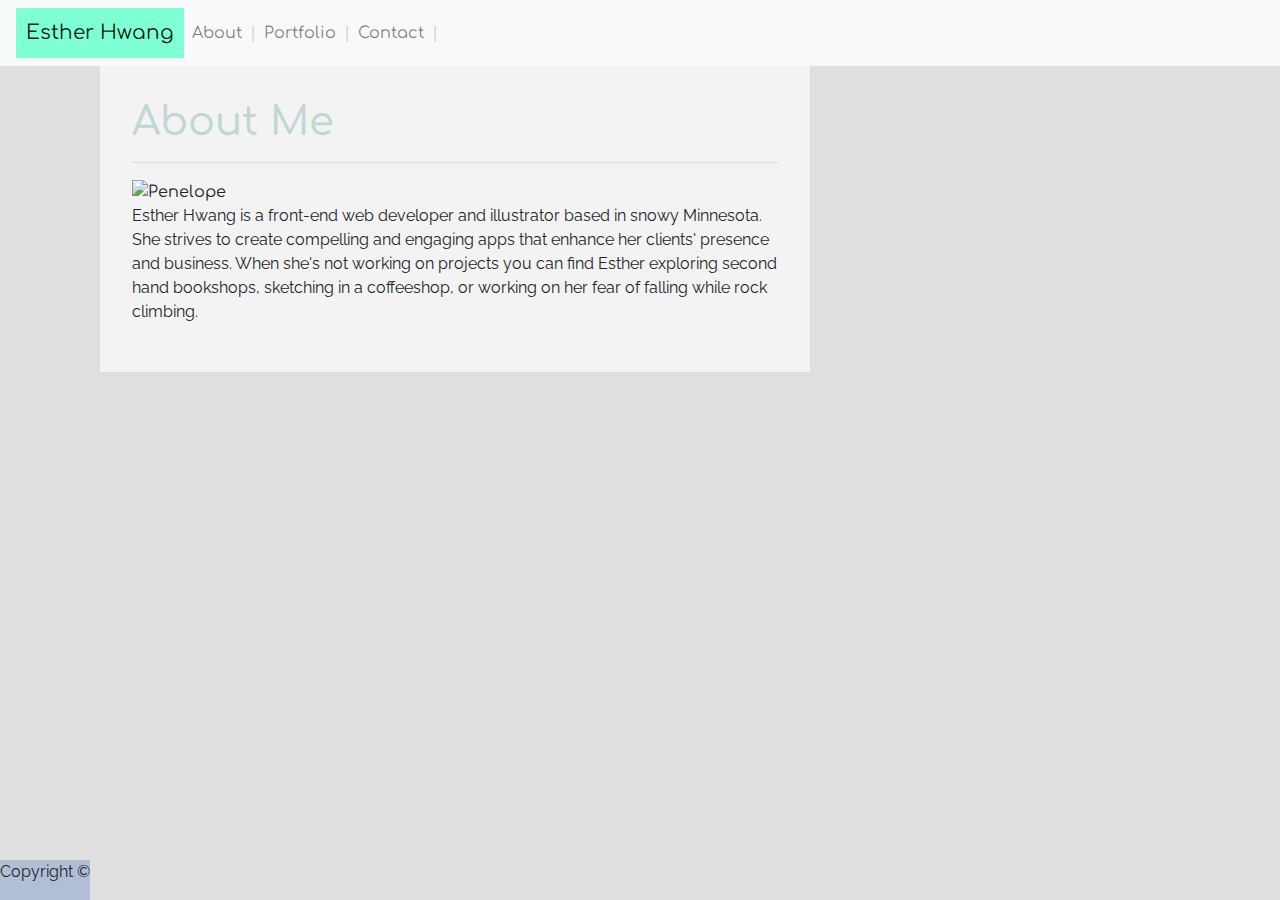
==== index.html @ 8fde5076 "Index and stylesheet created, with rudimentary placement" ====
<!DOCTYPE html>
<html lang="en">
<head>
    <meta charset="UTF-8">
    <meta name="viewport" content="width=device-width, initial-scale=1.0">
    <meta http-equiv="X-UA-Compatible" content="ie=edge">
    <link rel="stylesheet" href="https://stackpath.bootstrapcdn.com/bootstrap/4.3.1/css/bootstrap.min.css" integrity="sha384-ggOyR0iXCbMQv3Xipma34MD+dH/1fQ784/j6cY/iJTQUOhcWr7x9JvoRxT2MZw1T" crossorigin="anonymous">
    <link href="https://fonts.googleapis.com/css?family=Abel|Comfortaa:400,600,700|Questrial|Raleway:400,500,600,700" rel="stylesheet">
    <link href="./style.css" type="text/css" rel="stylesheet">
    <title>About Me</title>
</head>
<body>
    <!-- Navbar -->
    <nav class="navbar navbar-expand-lg navbar-light bg-light">
        <a class="navbar-brand" href="#">Esther Hwang</a>
        <div class="collapse navbar-collapse" id="navbarNavAltMarkup">
          <div class="navbar-nav">
            <a class="nav-item nav-link" href="#">About</a>
                <span>|</span>
            <a class="nav-item nav-link" href="#">Portfolio</a>
                <span>|</span>
            <a class="nav-item nav-link" href="#">Contact</a>
                <span>|</span>
          </div>
        </div>
      </nav>
    <!-- Container -->
    <div class="container">
        <div class="row1">
            <div class="col-md-12"></div>
        </div>
        <div class="row2">
            <div class="col-md-2"></div>
                <div class="col-md-8">
                    <div class="mainContent">
                        <h1 class="aboutMe">About Me</h1>
                            <hr class="lineBreak">
                        <img src="" alt="Penelope">
                        <!-- About Me -->
                        <p>Esther Hwang is a front-end web developer and illustrator based in snowy Minnesota. She strives to create compelling and engaging apps that enhance her clients' presence and business. When she's not working on projects you can find Esther exploring second hand bookshops, sketching in a coffeeshop, or working on her fear of falling while rock climbing.  </p>
                    </div>
                </div>
            <div class="col-md-2"></div>
        </div>
        <div class="row3">
            <div class="col-md-12"></div>
        </div>
        <!-- Bottom Border -->
        <div class="row4">
            <div class="col-md-12"></div>
        </div>
    </div>
    <!-- Footer -->
    <footer class="footer">
        <p id="copyright">Copyright &copy;</p>

    </footer>
    <!-- Bootstrap CDN -->
    <script src="https://stackpath.bootstrapcdn.com/bootstrap/4.3.1/js/bootstrap.min.js" integrity="sha384-JjSmVgyd0p3pXB1rRibZUAYoIIy6OrQ6VrjIEaFf/nJGzIxFDsf4x0xIM+B07jRM" crossorigin="anonymous"></script>
    <script src="https://code.jquery.com/jquery-3.3.1.slim.min.js" integrity="sha384-q8i/X+965DzO0rT7abK41JStQIAqVgRVzpbzo5smXKp4YfRvH+8abtTE1Pi6jizo" crossorigin="anonymous"></script>
    <script src="https://cdnjs.cloudflare.com/ajax/libs/popper.js/1.14.7/umd/popper.min.js" integrity="sha384-UO2eT0CpHqdSJQ6hJty5KVphtPhzWj9WO1clHTMGa3JDZwrnQq4sF86dIHNDz0W1" crossorigin="anonymous"></script>
</body>
</html>
---- style.css ----
* {
    padding: 0;
    margin: 0;
}

body {
    font-family: 'Comfortaa', cursive;
    background-color: #dfdfdf;
}

p {
    font-family: 'Raleway', sans-serif;
}

/* ---------- Navbar ------------- */

.navbar-brand {
    /*margin-left: 10em;*/
    margin: 0;
    padding: .5em;
    background-color: aquamarine;
}

.nav-item .nav-link {
    
}

span {
    margin: .48em 0;
    color: lightgray;
}

/* ---------- Container ------------- */

.mainContent {
    padding: 2em;
    background-color: #f4f3f3;
}

.aboutMe {
    color: #bfd8d5;
}

/* ---------- Footer ------------- */

footer {
    position: fixed;
    bottom: 0;
    padding: 2 em;
    margin: 0 auto;
    background-color: #b1bed5;
    text-align: center;
}
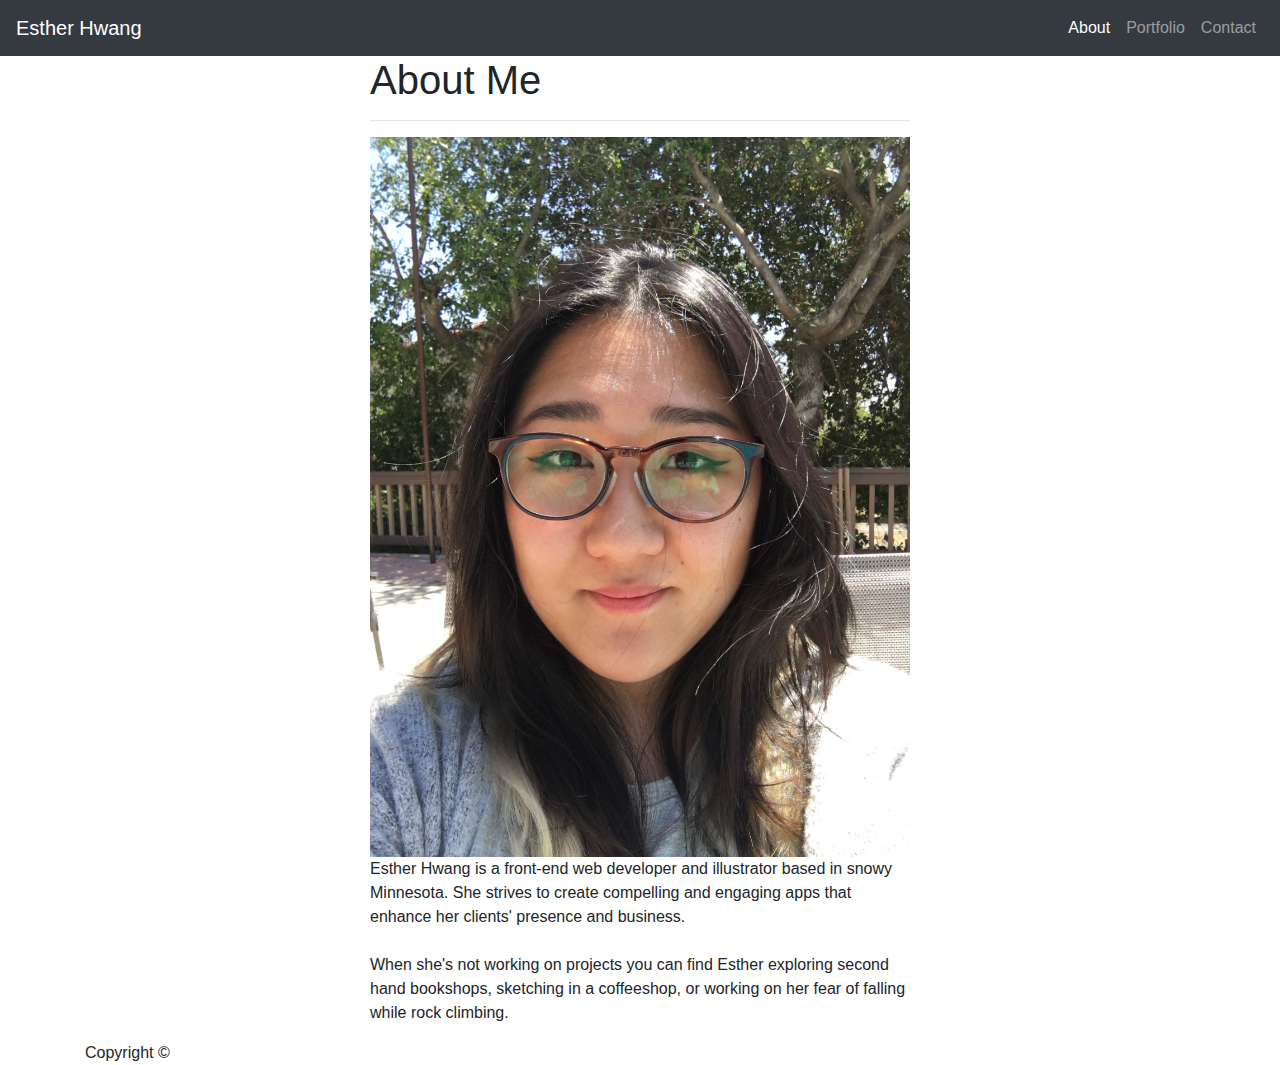
==== commit dfd2dff6: "redid index/about file, redid css file" ====
--- a/index.html
+++ b/index.html
@@ -3,61 +3,67 @@
 <head>
     <meta charset="UTF-8">
     <meta name="viewport" content="width=device-width, initial-scale=1.0">
+    <link rel="stylesheet" href="https://stackpath.bootstrapcdn.com/bootstrap/4.3.1/css/bootstrap.min.css" integrity="sha384-ggOyR0iXCbMQv3Xipma34MD+dH/1fQ784/j6cY/iJTQUOhcWr7x9JvoRxT2MZw1T" crossorigin="anonymous">
+    <link rel="stylesheet" href="style.css" type="text/css">
     <meta http-equiv="X-UA-Compatible" content="ie=edge">
-    <link rel="stylesheet" href="https://stackpath.bootstrapcdn.com/bootstrap/4.3.1/css/bootstrap.min.css" integrity="sha384-ggOyR0iXCbMQv3Xipma34MD+dH/1fQ784/j6cY/iJTQUOhcWr7x9JvoRxT2MZw1T" crossorigin="anonymous">
-    <link href="https://fonts.googleapis.com/css?family=Abel|Comfortaa:400,600,700|Questrial|Raleway:400,500,600,700" rel="stylesheet">
-    <link href="./style.css" type="text/css" rel="stylesheet">
-    <title>About Me</title>
+    <title>Document</title>
 </head>
 <body>
-    <!-- Navbar -->
-    <nav class="navbar navbar-expand-lg navbar-light bg-light">
-        <a class="navbar-brand" href="#">Esther Hwang</a>
-        <div class="collapse navbar-collapse" id="navbarNavAltMarkup">
-          <div class="navbar-nav">
-            <a class="nav-item nav-link" href="#">About</a>
-                <span>|</span>
-            <a class="nav-item nav-link" href="#">Portfolio</a>
-                <span>|</span>
-            <a class="nav-item nav-link" href="#">Contact</a>
-                <span>|</span>
-          </div>
+    <!-- navbar -->
+    <nav class="navbar navbar-expand-lg navbar-dark bg-dark">
+            <a class="navbar-brand" href="#">Esther Hwang</a>
+            <button class="navbar-toggler" type="button" data-toggle="collapse" data-target="#navbarNav" aria-controls="navbarNav" aria-expanded="false" aria-label="Toggle navigation">
+              <span class="navbar-toggler-icon"></span>
+            </button>
+            <div class="collapse navbar-collapse" id="navbarNav">
+              <ul class="navbar-nav ml-auto">
+                <li class="nav-item active">
+                  <a class="nav-link" href="#">About <span class="sr-only">(current)</span></a>
+                </li>
+                <li class="nav-item">
+                  <a class="nav-link" href="#">Portfolio</a>
+                </li>
+                <li class="nav-item">
+                  <a class="nav-link" href="#">Contact</a>
+                </li>
+              </ul>
+            </div>
+          </nav>
+    <!-- container -->
+    <div class="container">
+    
+        <div class="row">
+            <div class="col-3 col-xs-2">   
+            </div>
+            <div class="col-6 col-sm-6 col-xs-8 maincontent">
+                
+                <h1 class="aboutMe">About Me</h1>
+                            <hr class="lineBreak">
+                                <img src="./assets/images/Selfieartvartist.jpg" alt="Photo of Esther" id="profilePic" class="img-fluid"/>
+                                <!-- About Me -->
+                                <p>Esther Hwang is a front-end web developer and illustrator based in snowy Minnesota. She strives to create compelling and engaging apps that enhance her clients' presence and business. 
+                                <br>
+                                <br>
+                                When she's not working on projects you can find Esther exploring second hand bookshops, sketching in a coffeeshop, or working on her fear of falling while rock climbing.  </p>
+            </div>
+            <div class="col-3 col-xs-2">   
+            </div>
         </div>
-      </nav>
-    <!-- Container -->
-    <div class="container">
-        <div class="row1">
-            <div class="col-md-12"></div>
-        </div>
-        <div class="row2">
-            <div class="col-md-2"></div>
-                <div class="col-md-8">
-                    <div class="mainContent">
-                        <h1 class="aboutMe">About Me</h1>
-                            <hr class="lineBreak">
-                        <img src="" alt="Penelope">
-                        <!-- About Me -->
-                        <p>Esther Hwang is a front-end web developer and illustrator based in snowy Minnesota. She strives to create compelling and engaging apps that enhance her clients' presence and business. When she's not working on projects you can find Esther exploring second hand bookshops, sketching in a coffeeshop, or working on her fear of falling while rock climbing.  </p>
-                    </div>
-                </div>
-            <div class="col-md-2"></div>
-        </div>
-        <div class="row3">
-            <div class="col-md-12"></div>
-        </div>
-        <!-- Bottom Border -->
-        <div class="row4">
-            <div class="col-md-12"></div>
+        <div class="row">
+            <div class="col-12">  
+            </div>
         </div>
     </div>
-    <!-- Footer -->
-    <footer class="footer">
-        <p id="copyright">Copyright &copy;</p>
+          <!-- footer -->
+          <footer>
+                <div class="container">
+                  Copyright &copy; 
+                </div>
+              </footer>
 
-    </footer>
-    <!-- Bootstrap CDN -->
-    <script src="https://stackpath.bootstrapcdn.com/bootstrap/4.3.1/js/bootstrap.min.js" integrity="sha384-JjSmVgyd0p3pXB1rRibZUAYoIIy6OrQ6VrjIEaFf/nJGzIxFDsf4x0xIM+B07jRM" crossorigin="anonymous"></script>
+    <!--Bootstrap JS-->
     <script src="https://code.jquery.com/jquery-3.3.1.slim.min.js" integrity="sha384-q8i/X+965DzO0rT7abK41JStQIAqVgRVzpbzo5smXKp4YfRvH+8abtTE1Pi6jizo" crossorigin="anonymous"></script>
     <script src="https://cdnjs.cloudflare.com/ajax/libs/popper.js/1.14.7/umd/popper.min.js" integrity="sha384-UO2eT0CpHqdSJQ6hJty5KVphtPhzWj9WO1clHTMGa3JDZwrnQq4sF86dIHNDz0W1" crossorigin="anonymous"></script>
+    <script src="https://stackpath.bootstrapcdn.com/bootstrap/4.3.1/js/bootstrap.min.js" integrity="sha384-JjSmVgyd0p3pXB1rRibZUAYoIIy6OrQ6VrjIEaFf/nJGzIxFDsf4x0xIM+B07jRM" crossorigin="anonymous"></script>
 </body>
 </html>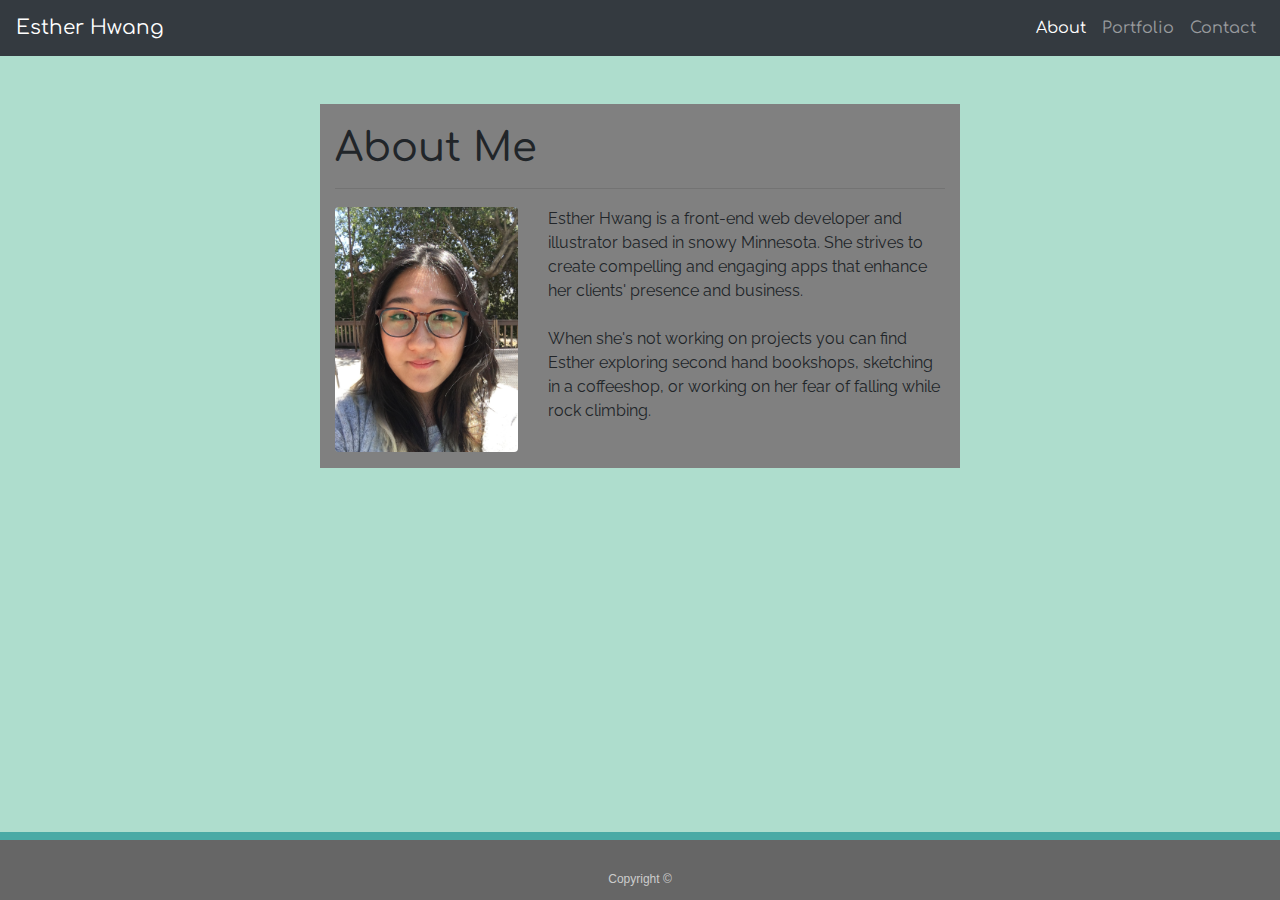
==== commit dabfbe8c: "renamed and deleted old index file" ====
--- a/index.html
+++ b/index.html
@@ -2,29 +2,30 @@
 <html lang="en">
 <head>
     <meta charset="UTF-8">
+    <link href="https://fonts.googleapis.com/css?family=Comfortaa:400,600,700|Raleway:400,500,700" rel="stylesheet">
     <meta name="viewport" content="width=device-width, initial-scale=1.0">
     <link rel="stylesheet" href="https://stackpath.bootstrapcdn.com/bootstrap/4.3.1/css/bootstrap.min.css" integrity="sha384-ggOyR0iXCbMQv3Xipma34MD+dH/1fQ784/j6cY/iJTQUOhcWr7x9JvoRxT2MZw1T" crossorigin="anonymous">
-    <link rel="stylesheet" href="style.css" type="text/css">
+    <link rel="stylesheet" href="./assets/css/stylefinal.css" type="text/css">
     <meta http-equiv="X-UA-Compatible" content="ie=edge">
-    <title>Document</title>
+    <title>About</title>
 </head>
 <body>
     <!-- navbar -->
-    <nav class="navbar navbar-expand-lg navbar-dark bg-dark">
-            <a class="navbar-brand" href="#">Esther Hwang</a>
+    <nav class="navbar navbar-expand-md navbar-dark bg-dark">
+            <a class="navbar-brand" href="./index_final">Esther Hwang</a>
             <button class="navbar-toggler" type="button" data-toggle="collapse" data-target="#navbarNav" aria-controls="navbarNav" aria-expanded="false" aria-label="Toggle navigation">
               <span class="navbar-toggler-icon"></span>
             </button>
             <div class="collapse navbar-collapse" id="navbarNav">
               <ul class="navbar-nav ml-auto">
                 <li class="nav-item active">
-                  <a class="nav-link" href="#">About <span class="sr-only">(current)</span></a>
+                  <a class="nav-link" href="./index_final.html">About <span class="sr-only">(current)</span></a>
                 </li>
                 <li class="nav-item">
-                  <a class="nav-link" href="#">Portfolio</a>
+                  <a class="nav-link" href="./portfolio.html">Portfolio</a>
                 </li>
                 <li class="nav-item">
-                  <a class="nav-link" href="#">Contact</a>
+                  <a class="nav-link" href="./contact.html">Contact</a>
                 </li>
               </ul>
             </div>
@@ -33,29 +34,33 @@
     <div class="container">
     
         <div class="row">
-            <div class="col-3 col-xs-2">   
+            <div class="col-2">   
             </div>
-            <div class="col-6 col-sm-6 col-xs-8 maincontent">
+            <div class="col-8  maincontent">
                 
-                <h1 class="aboutMe">About Me</h1>
+                <h1>About Me</h1>
                             <hr class="lineBreak">
-                                <img src="./assets/images/Selfieartvartist.jpg" alt="Photo of Esther" id="profilePic" class="img-fluid"/>
-                                <!-- About Me -->
-                                <p>Esther Hwang is a front-end web developer and illustrator based in snowy Minnesota. She strives to create compelling and engaging apps that enhance her clients' presence and business. 
-                                <br>
-                                <br>
-                                When she's not working on projects you can find Esther exploring second hand bookshops, sketching in a coffeeshop, or working on her fear of falling while rock climbing.  </p>
+                      <div class="row">
+                        <div class="col-4">
+                          <img src="./assets/images/Selfieartvartist.jpg" class="rounded float-left img-fluid" alt="Photo of Esther">  
+                        </div>
+                        <div class="col-8">
+                          <!-- About Me -->
+                          <p>Esther Hwang is a front-end web developer and illustrator based in snowy Minnesota. She strives to create compelling and engaging apps that enhance her clients' presence and business. 
+                            <br>
+                            <br>
+                            When she's not working on projects you can find Esther exploring second hand bookshops, sketching in a coffeeshop, or working on her fear of falling while rock climbing.  
+                          </p>
+                        </div>
+                      </div>
+                            
             </div>
-            <div class="col-3 col-xs-2">   
-            </div>
-        </div>
-        <div class="row">
-            <div class="col-12">  
+            <div class="col-2">   
             </div>
         </div>
     </div>
           <!-- footer -->
-          <footer>
+          <footer class="fixed-bottom">
                 <div class="container">
                   Copyright &copy; 
                 </div>
--- a/assets/css/stylefinal.css
+++ b/assets/css/stylefinal.css
@@ -0,0 +1,75 @@
+* {
+    padding: 0;
+    margin: 0;
+}
+/*----------------------------*/
+/* navbar */
+/*----------------------------*/
+.navbar {
+    font-family: 'Comfortaa', cursive;
+}
+
+/*----------------------------*/
+/* main body */
+/*----------------------------*/
+
+body {
+    background: #aeddcd;
+}
+
+.container {
+    
+    width: 960px;
+}
+
+.maincontent {
+    display: block;
+    margin-top:5%;
+    margin-bottom: 15%;
+    background: grey;
+    overflow: auto;
+
+}
+
+.lineBreak {
+    margin-bottom: 3%;
+}
+
+h1 {
+    margin-top: .5em;
+    font-family: 'Comfortaa', cursive;
+}
+
+img {
+    margin-bottom: 1em;
+}
+
+p {
+    font-family: 'Raleway', sans-serif;
+}
+
+/*----------------------------*/
+/* Portfolio */
+/*----------------------------*/
+
+.center {
+    text-align: center;
+}
+
+/*----------------------------*/
+/* footer */
+/*----------------------------*/
+
+footer {
+    padding: 30px 0;
+    clear: both;
+    font-size: 12px;
+    color: #ffffff;
+    color: #cccccc;
+    text-align: center;
+    background: #666666;
+    border-top: 8px solid #4aaaa5;
+    height: 50px;
+  }
+
+  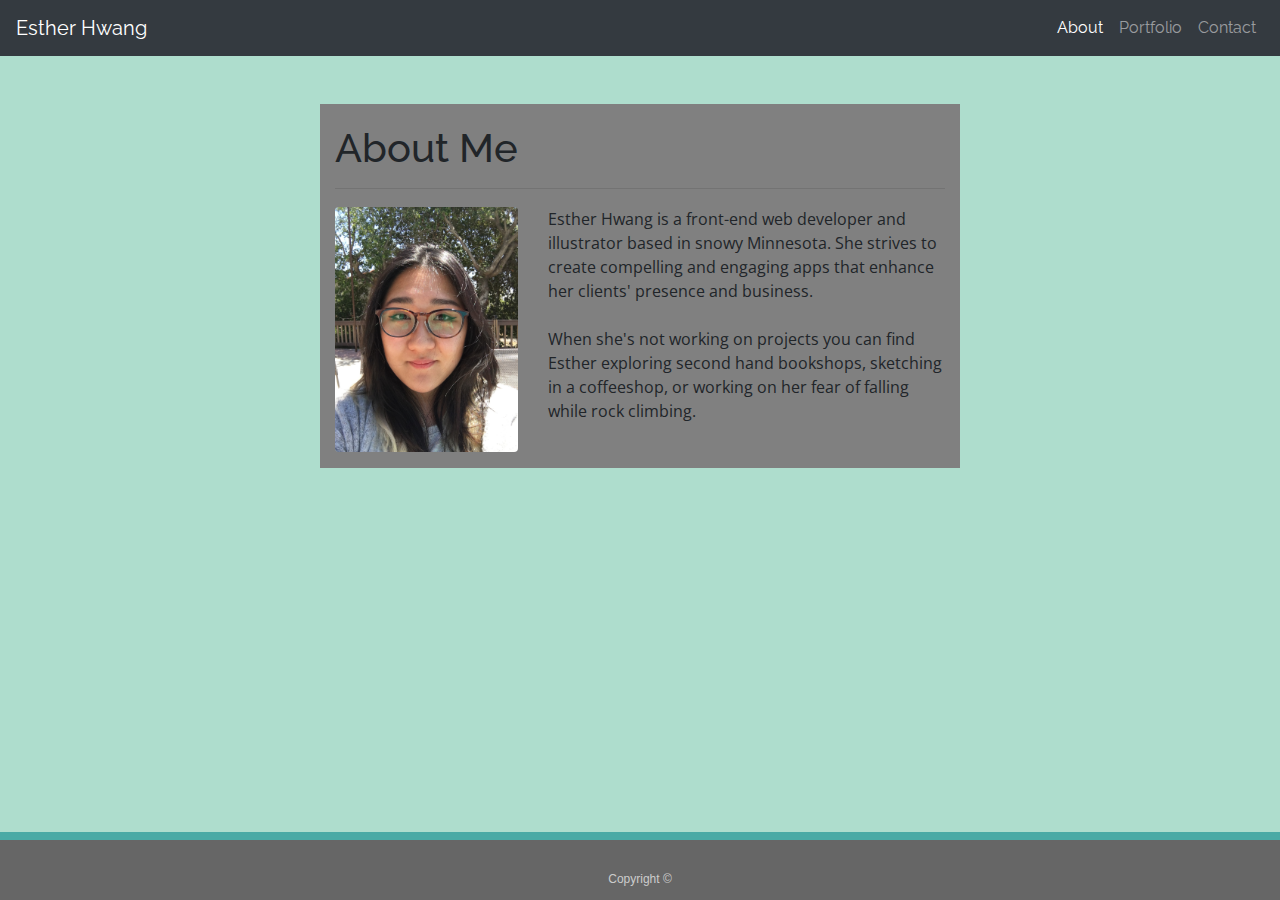
==== commit 4a1bd919: "changed fonts" ====
--- a/index.html
+++ b/index.html
@@ -3,6 +3,8 @@
 <head>
     <meta charset="UTF-8">
     <link href="https://fonts.googleapis.com/css?family=Comfortaa:400,600,700|Raleway:400,500,700" rel="stylesheet">
+    <!-- google font -->
+    <link href="https://fonts.googleapis.com/css?family=Open+Sans:400,600,700,800|Raleway:400,600,700,800&display=swap" rel="stylesheet">
     <meta name="viewport" content="width=device-width, initial-scale=1.0">
     <link rel="stylesheet" href="https://stackpath.bootstrapcdn.com/bootstrap/4.3.1/css/bootstrap.min.css" integrity="sha384-ggOyR0iXCbMQv3Xipma34MD+dH/1fQ784/j6cY/iJTQUOhcWr7x9JvoRxT2MZw1T" crossorigin="anonymous">
     <link rel="stylesheet" href="./assets/css/stylefinal.css" type="text/css">
@@ -19,7 +21,7 @@
             <div class="collapse navbar-collapse" id="navbarNav">
               <ul class="navbar-nav ml-auto">
                 <li class="nav-item active">
-                  <a class="nav-link" href="./index_final.html">About <span class="sr-only">(current)</span></a>
+                  <a class="nav-link" href="./index.html">About <span class="sr-only">(current)</span></a>
                 </li>
                 <li class="nav-item">
                   <a class="nav-link" href="./portfolio.html">Portfolio</a>
--- a/assets/css/stylefinal.css
+++ b/assets/css/stylefinal.css
@@ -6,7 +6,7 @@
 /* navbar */
 /*----------------------------*/
 .navbar {
-    font-family: 'Comfortaa', cursive;
+    font-family: 'Raleway', sans-serif;
 }
 
 /*----------------------------*/
@@ -37,7 +37,7 @@
 
 h1 {
     margin-top: .5em;
-    font-family: 'Comfortaa', cursive;
+    font-family: 'Raleway', sans-serif;
 }
 
 img {
@@ -45,7 +45,7 @@
 }
 
 p {
-    font-family: 'Raleway', sans-serif;
+    font-family: 'Open Sans', sans-serif;
 }
 
 /*----------------------------*/
